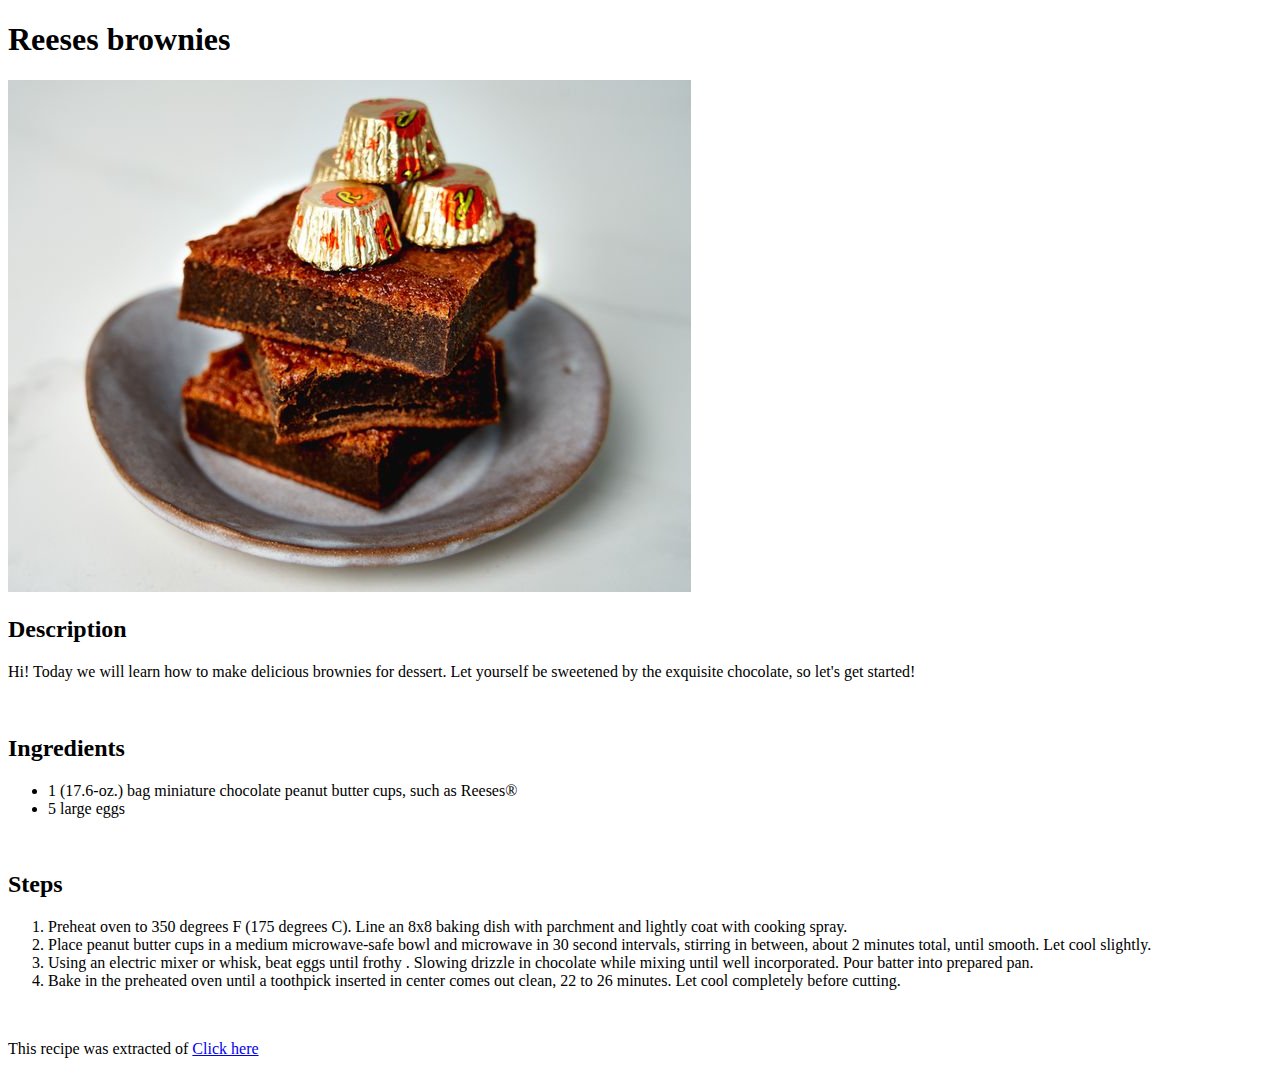
==== recipes/reeses_brownies.html @ 9d2d04d3 "feat: Create 'reeses_brownies.html' and 'sausage.html', with the sections 'Description', 'ingredient" ====
<!DOCTYPE html>
<html lang="en">
    <head>
        <meta charset="utf-8">
        <title>Reeses Brownies</title>
    </head>
    <body>
        <h1>Reeses brownies</h1>
        <img src="./images/reeses_brownies.jpg" alt="Reeses brownies">
        <br>
        <h2>Description</h2>
        <p>Hi! Today we will learn how to make delicious brownies for dessert. Let yourself be sweetened 
            by the exquisite chocolate, so let's get started!</p>
        <br>
        <h2>Ingredients</h2>
        <ul>
            <li>1 (17.6-oz.) bag miniature chocolate peanut butter cups, such as Reeses®</li>
            <li>5 large eggs</li>
        </ul>
        <br>
        <h2>Steps</h2>
        <ol>
            <li>Preheat oven to 350 degrees F (175 degrees C). Line an 8x8 baking dish with parchment 
                and lightly coat with cooking spray. </li>
            <li>Place peanut butter cups in a medium microwave-safe bowl and microwave in 30 second 
                intervals, stirring in between, about 2 minutes total, until smooth. Let cool slightly. </li>
            <li>Using an electric mixer or whisk, beat eggs until frothy . Slowing drizzle in chocolate 
                while mixing until well incorporated. Pour batter into prepared pan. </li>
            <li>Bake in the preheated oven until a toothpick inserted in center comes out clean, 
                22 to 26 minutes. Let cool completely before cutting. </li>
        </ol>
    </body>
    <br>
    <footer>
        <p>This recipe was extracted of 
            <a href="https://www.allrecipes.com/2-ingredient-reeses-brownies-recipe-8551858">Click here</a></p>
    </footer>
</html>
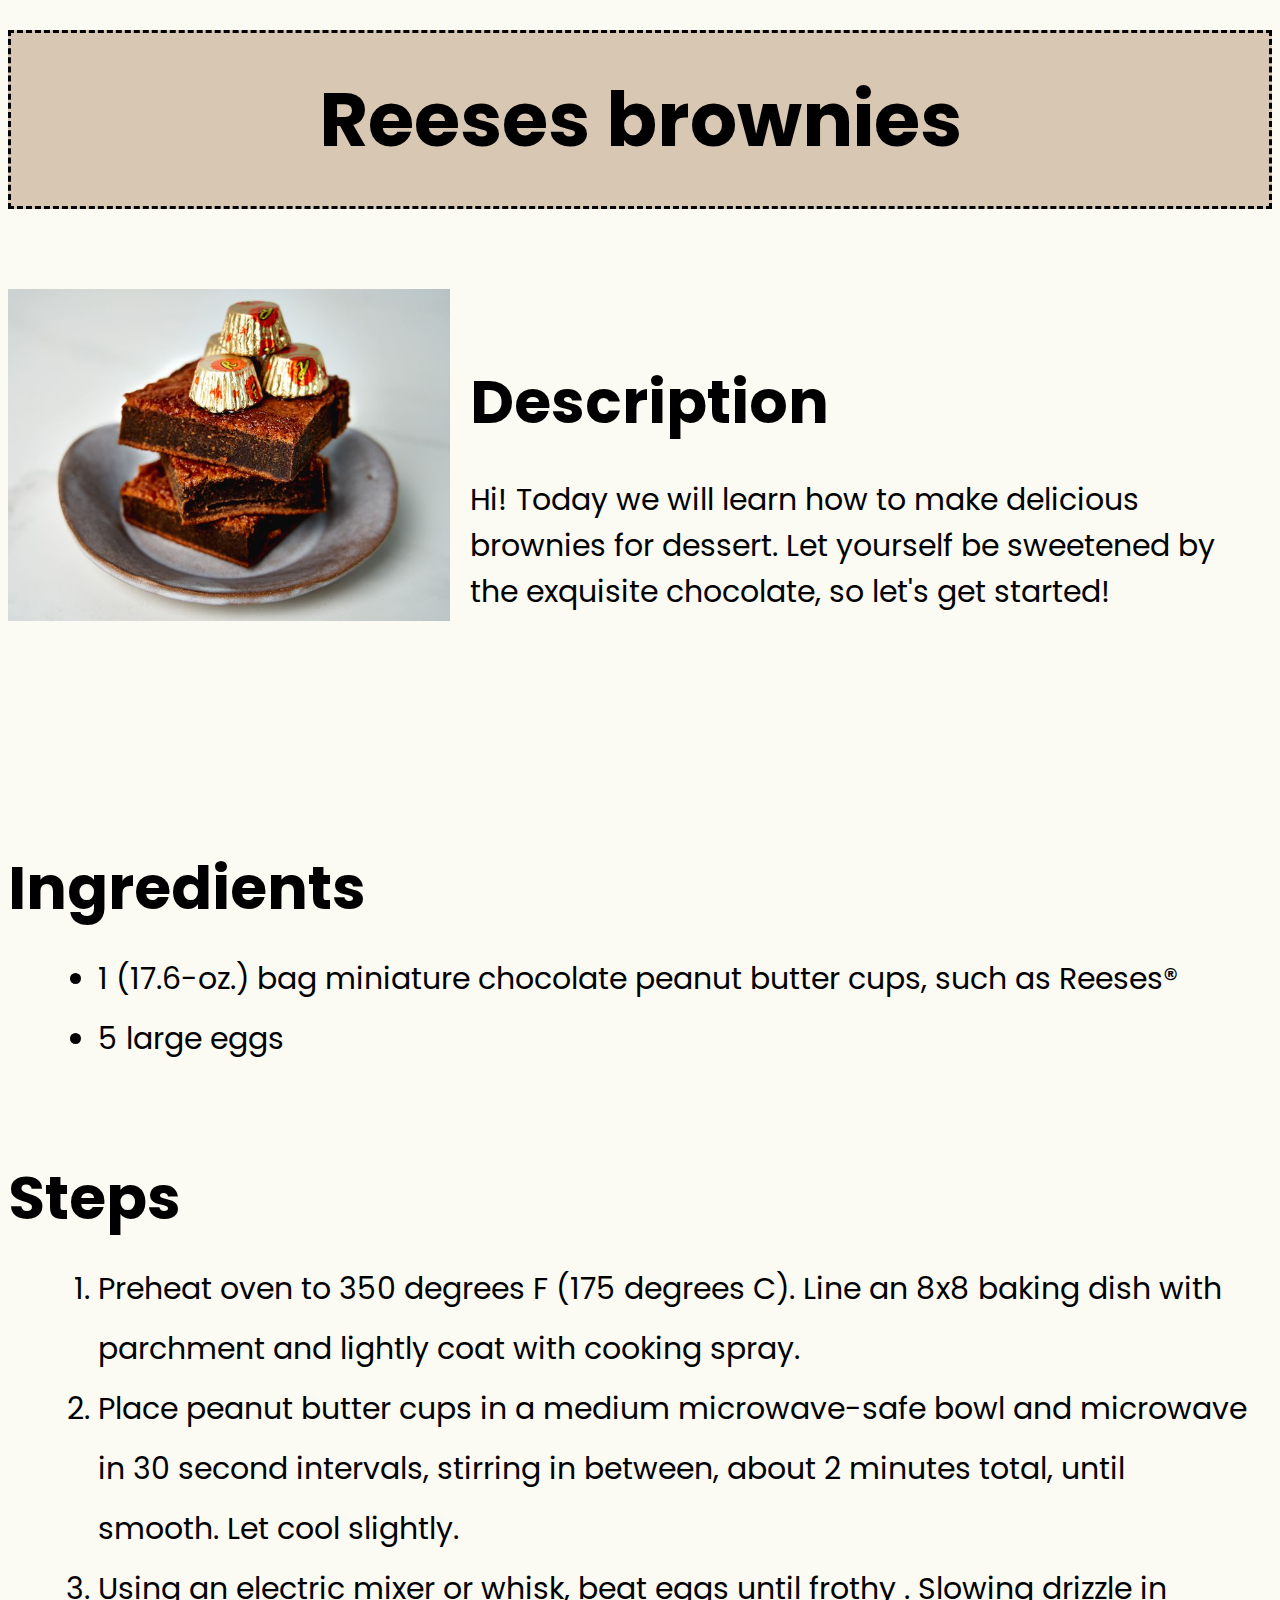
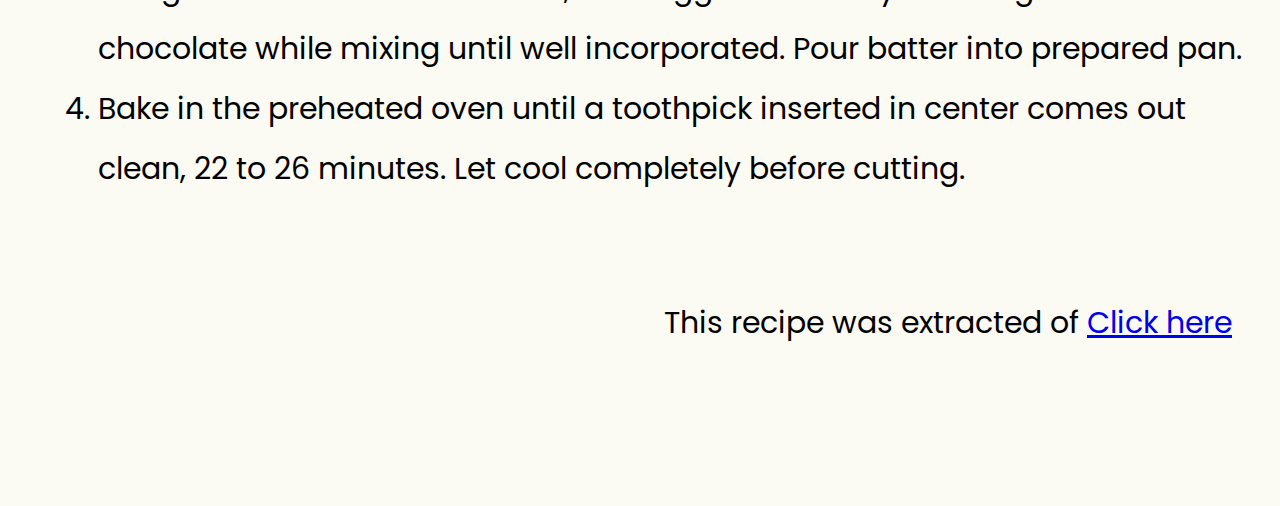
==== commit 7d93e7c5: "style: Apply CSS to 'tomato_soup.html', 'reeses_brownies.html', 'sausage.html'." ====
--- a/recipes/reeses_brownies.html
+++ b/recipes/reeses_brownies.html
@@ -2,6 +2,13 @@
 <html lang="en">
     <head>
         <meta charset="utf-8">
+        <link rel="stylesheet" href="styles.css">
+        <link rel="preconnect" href="https://fonts.googleapis.com">
+        <link rel="preconnect" href="https://fonts.gstatic.com" crossorigin>
+        <link href="https://fonts.googleapis.com/css2?family=Poppins&display=swap" rel="stylesheet">
+        <link rel="preconnect" href="https://fonts.googleapis.com">
+        <link rel="preconnect" href="https://fonts.gstatic.com" crossorigin>
+        <link href="https://fonts.googleapis.com/css2?family=Poppins:ital,wght@0,300;0,400;1,300&display=swap" rel="stylesheet">
         <title>Reeses Brownies</title>
     </head>
     <body>
--- a/recipes/styles.css
+++ b/recipes/styles.css
@@ -0,0 +1,59 @@
+body {
+    background-color: rgb(251, 250, 243);
+}
+
+* {
+    font-family: 'Poppins', sans-serif;
+}
+
+h1 {
+    text-align: center;
+    margin-top: 30px;
+    margin-bottom: 80px;
+    font-size: 75px;
+    border-style: dashed;
+    padding: 30px;
+    background-color: rgb(215, 199, 179);
+}
+
+img {
+    width: 35%;
+    float: left;
+    margin-right: 20px;
+}
+
+h2 {
+    margin-top: 43px;
+    font-size: 60px;
+    margin-bottom: 3px;
+}
+
+p {
+    font-size: 30px;
+    margin-right: 40px ;
+    margin-bottom: 160px;
+}
+
+li {
+    font-size: 30px;
+    margin-left: 50px;
+    margin-right: 20px;
+    line-height: 60px;
+}
+
+.steps {
+    margin-top: 70px;
+}
+
+footer {
+    margin-top: 30px;
+    float: right;
+}
+
+.sausage {
+    width: 30%;
+}
+
+h3 {
+    font-size: 45px;
+}